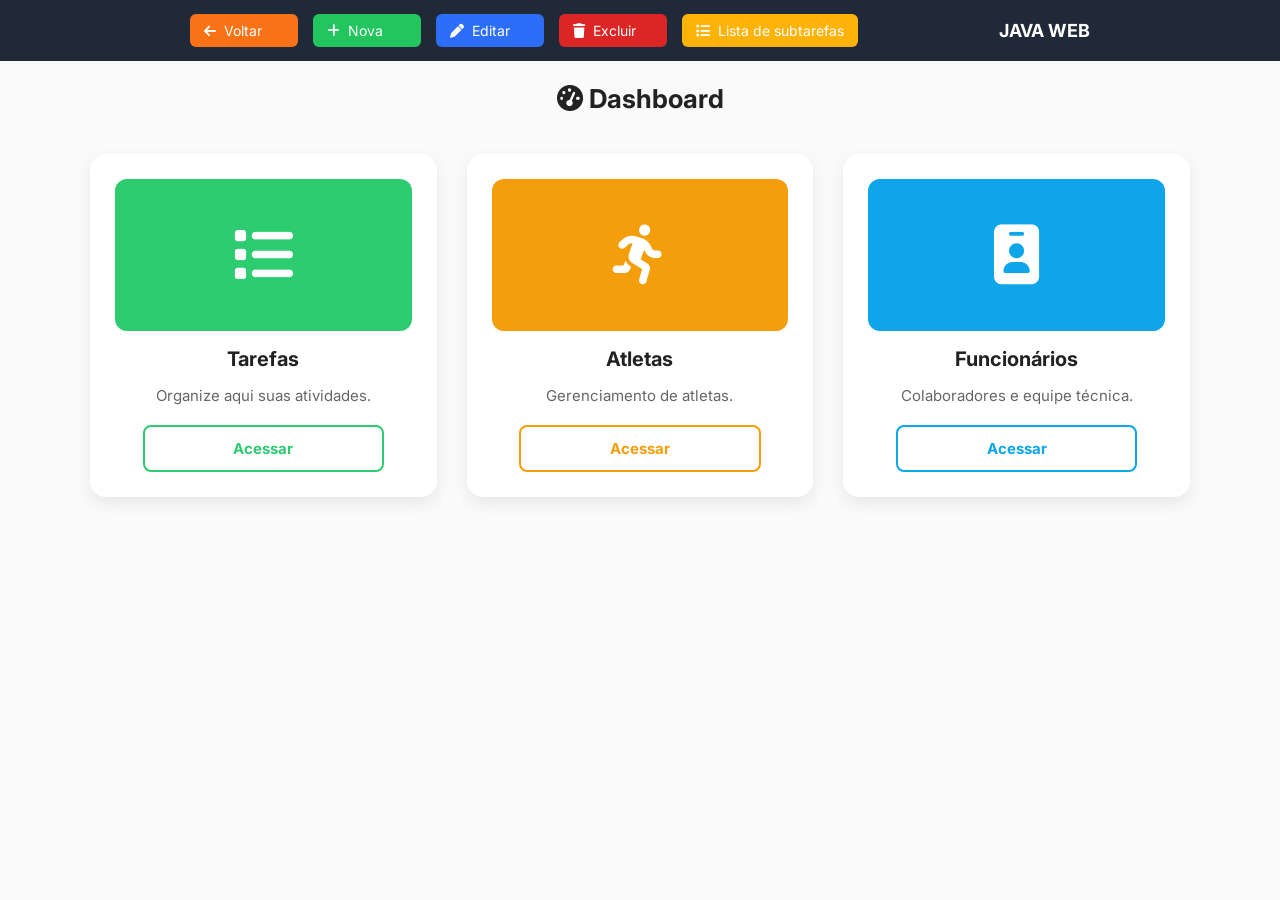
==== web/dashboard.html @ 4356323a "AJUSTES" ====
<!DOCTYPE html>
<html lang="pt-br">

<head>
    <meta charset="UTF-8" />
    <meta name="viewport" content="width=device-width, initial-scale=1.0" />
    <title>JAVA WEB</title>

    <!-- Fonte Inter (mais confiável que @import) -->
    <link rel="preconnect" href="https://fonts.googleapis.com">
    <link rel="preconnect" href="https://fonts.gstatic.com" crossorigin>
    <link rel="stylesheet" href="https://cdnjs.cloudflare.com/ajax/libs/font-awesome/6.5.1/css/all.min.css">
    <link rel="stylesheet" href="./assets/css/base.css">
    <link rel="stylesheet" href="./assets/css/layout.css">
    <link rel="stylesheet" href="./assets/components/buttons-links/style.css">
    <link rel="stylesheet" href="./assets/components/card/style.css">

    <!-- 
    <link rel="stylesheet" href="./assets/css/components/table.css">
    <link rel="stylesheet" href="./assets/css/components/tabs.css">
    <link rel="stylesheet" href="./assets/css/components/paginacao.css">
    <link rel="stylesheet" href="./assets/css/components/box-detalhe.css">
    <link rel="stylesheet" href="./assets/css/components/mini-form.css">
    <link rel="stylesheet" href="./assets/css/components/checkbox.css"> 
-->

</head>
<body>

    <header class="detalhe-header">
        <div class="header-inner">
            <div class="btn-header">
                <a class="link-reset" href="tarefas.html">
                    <i class="fa-solid fa-arrow-left"></i>
                    Voltar
                </a>
                <a class="link-add" type="button" onclick="alert('editar (abrir modal)')">
                    <i class="fa-solid fa-plus"></i>
                    Nova

                </a>

                <a class="link-edit" type="button" onclick="alert('editar (abrir modal)')">
                    <i class="fa-solid fa-pen"></i>
                    Editar
                </a>

                <a class="link-apagar" type="button" onclick="alert('excluir')">
                    <i class="fa-solid fa-trash"></i>
                    Excluir
                </a>

                <a class="link-listar" href="#sub-header">
                    <i class="fa-solid fa-list"></i>
                    Lista de subtarefas
                </a>
            </div>

            <h2>JAVA WEB</h2>
        </div>
    </header>

    <main>
        <!-- <div class="dashboard-container"> -->
            <h2 class="dashboard-title"><i class="fas fa-tachometer-alt"></i> Dashboard</h2>
            <div class="dashboard-grid">
                
                <div class="dashboard-card">
                    <div class="dashboard-icon" style="background-color:#2ecc71;">
                        <i class="fa-solid fa-list"></i>
                    </div>
                    <h5 class="card-title">Tarefas</h5>
                    <p class="card-text">Organize aqui suas atividades.</p>
                    <a href="#" class="dashboard-btn"
                        style="border:2px solid #2ecc71; color:#2ecc71; background:transparent; transition:0.3s;"
                        onmouseover="this.style.background='#2ecc71'; this.style.color='#fff';"
                        onmouseout="this.style.background='transparent'; this.style.color='#2ecc71';"
                        onclick="clearInput();ajaxURL('db05abc2cd78d92b6136740811d416fe.jsap', 1, 1, 1);">Acessar</a>
                </div>  

                <div class="dashboard-card">
                    <div class="dashboard-icon" style="background-color:#f59e0b;">
                        <i class="fa-solid fa-person-running"></i>
                    </div>
                    <h5 class="card-title">Atletas</h5>
                    <p class="card-text">Gerenciamento de atletas.</p>
                    <a href="#" class="dashboard-btn"
                        style="border:2px solid #f59e0b; color:#f59e0b; background:transparent; transition:0.3s;"
                        onmouseover="this.style.background='#f59e0b'; this.style.color='#fff';"
                        onmouseout="this.style.background='transparent'; this.style.color='#f59e0b';"
                        onclick="clearInput();ajaxURL('atletas.jsap', 1, 1, 1);">Acessar</a>
                </div>

                <div class="dashboard-card">
                    <div class="dashboard-icon" style="background-color:#0ea5e9;">
                        <i class="fa-solid fa-id-badge"></i>
                    </div>
                    <h5 class="card-title">Funcionários</h5>
                    <p class="card-text">Colaboradores e equipe técnica.</p>
                    <a href="#" class="dashboard-btn"
                        style="border:2px solid #0ea5e9; color:#0ea5e9; background:transparent; transition:0.3s;"
                        onmouseover="this.style.background='#0ea5e9'; this.style.color='#fff';"
                        onmouseout="this.style.background='transparent'; this.style.color='#0ea5e9';"
                        onclick="clearInput();ajaxURL('funcionarios.jsap', 1, 1, 1);">
                        Acessar
                    </a>
                </div>



            </div>
        <!-- </div> -->
    </main>

</body>

</html>
---- web/assets/css/base.css ----
/* =======================================================================
   FONT
   ======================================================================= */
@import url('https://fonts.googleapis.com/css2?family=Inter:wght@300;400;500;600&display=swap');

/* =======================================================================
   BASE
   ======================================================================= */
html {
  scroll-behavior: smooth;
}

body {
  font-family: 'Inter', sans-serif;
  margin: 0;
  padding: 0;
  background: #fafafa;
  color: #222;
  padding-bottom: 60px; /* evita o footer cobrir o conteúdo */
}

.text-center {
  text-align: center;
}
---- web/assets/css/layout.css ----
/* =======================================================================
   HEADER (usa a tag <header>, sem classe)
   ======================================================================= */
header {
  width: 100%;
  background: #1f2937;
}

.header-inner {
  width: 900px;
  margin: 0 auto;
  display: flex;
  justify-content: space-between;
  align-items: center;
  padding: 14px 20px;
  color: #fff;
}

header h2 {
  margin: 0;
  font-size: 18px;
  font-weight: 700;
}

.btn-header {
  display: flex;
  gap: 15px;
}

.btn-header a {
  text-decoration: none;
  color: inherit;
}

/* =======================================================================
   MAIN
   ======================================================================= */
main {
  width: 1100px;
  margin: 0 auto;
}

main h1 {
  margin: 34px 0 22px 0;
  font-size: 20px;
  font-weight: 600;
  color: #1f2937;
}

/* =======================================================================
   FOOTER FIXO
   ======================================================================= */
.footer {
  position: fixed;
  bottom: 0;
  left: 0;
  width: 100%;
  background: #1f2937;
}

.footer-inner {
  width: 900px;
  margin: 0 auto;
  padding: 0 20px;
  color: #fff;
  font-size: 13px;
  text-align: center;
}
---- web/assets/components/buttons-links/style.css ----
/* =======================================================================
    BOTÕES  E LINKS
   ======================================================================= */
.link-add,
.link-reset,
.link-apagar,
.link-edit,
.link-listar {
  min-width: 80px;
  text-align: center;
  color: #fff;
  border: none;
  padding: 8px 14px;
  border-radius: 6px;
  font-size: 14px;
  cursor: pointer;
  display: flex;
  align-items: center;
  gap: 8px;
}

.link-add { background: #22c55e; }
.link-reset { background: #f97316; }
.link-apagar { background: #dc2626; }
.link-edit { background: #2d6ef8; }
.link-listar { background: #ffb308; }

.link-add:hover { background: #16a34a; }
.link-reset:hover { background: #ea580c; }
.link-apagar:hover { background: red; }
.link-edit:hover { background: #1d4ed8; }
.link-listar:hover { background: #ca8a04; }
---- web/assets/components/card/style.css ----
/* ===== DASHBOARD LAYOUT ===== */
.dashboard-container {
  max-width: 1200px;
  margin: 40px auto;
  padding: 20px 20px;
}
.dashboard-title {
  text-align: center;
  font-size: 26px;
  margin-bottom: 40px;
}

/* Grid responsivo */
.dashboard-grid {
  display: grid;
  grid-template-columns: repeat(auto-fit, minmax(320px, 1fr));
  gap: 30px;
}

/* ===== CARD ===== */
.dashboard-card {
  position: relative; /* referência pros botões */
  background: #fff;
  border-radius: 16px;
  padding: 25px;
  text-align: center;
  transition: transform 0.2s, box-shadow 0.2s;
  box-shadow: 0 6px 16px rgba(0,0,0,0.08);

  /* IMPORTANTE → permite que os botões “saiam” do card */
  overflow: visible;
}
.dashboard-card:hover {
  transform: translateY(-5px);
  box-shadow: 0 10px 24px rgba(0,0,0,0.12);
}

/* ===== ICONES ===== */
.dashboard-icon {
  width: 100%;
  font-size: 60px;
  margin-bottom: 16px;
  color: #fff;
  padding: 40px 0;
  border-radius: 12px;
  display: block;
  text-align: center;
}

/* ===== TEXTOS ===== */
.card-title {
  font-size: 20px;
  margin: 12px 0;
}
.card-text {
  font-size: 15px;
  color: #666;
  margin-bottom: 20px;
}

/* ===== BOTÕES DE AÇÃO (Acessar) ===== */
.dashboard-btn {
  display: inline-block;
  width: 80%;
  padding: 12px 0;
  border-radius: 8px;
  font-size: 15px;
  text-decoration: none;
  border: 2px solid;
  transition: background 0.2s, color 0.2s;
  font-weight: bold;
}

/* ===== CARROSSEL ===== */
.dashboard-carousel {
  position: relative;
  /* overflow: hidden; só corta o slide, não os botões */
  min-height: 300px;
}
.carousel-item {
  display: none;
  animation: fade 0.5s ease-in-out;
}
.carousel-item.active {
  display: block;
}
@keyframes fade {
  from { opacity: 0; }
  to { opacity: 1; }
}

/* ===== BOTÕES DE NAVEGAÇÃO DO CARROSSEL ===== */
.carousel-btn {
  position: absolute;
  top: 50%;
  transform: translateY(-50%);
  background: rgba(255,255,255,0.95);
  border: none;
  font-size: 22px;
  color: #444;
  cursor: pointer;
  padding: 14px 18px;
  border-radius: 50%;
  box-shadow: 0 4px 12px rgba(0,0,0,0.25);
  transition: background 0.2s, color 0.2s, transform 0.2s;
  z-index: 30;
}
.carousel-btn:hover {
  background: #fff;
  color: #000;
  transform: translateY(-50%) scale(1.1);
}

/* Flutuando fora do card */
.carousel-btn.prev {
  left: -15px;
}
.carousel-btn.next {
  right: -15px;
}
---- web/assets/css/components/table.css ----
/* =======================================================================
   TABLE (base)
   ======================================================================= */
table {
  width: 100%;
  border-collapse: collapse;
  box-shadow: 0 2px 8px rgba(0, 0, 0, 0.06);
  background: #fff;
}

th, td {
  border-bottom: 1px solid #ccc;
  padding: 15px;
  font-size: 14px;
}

th {
  border-bottom: 2px solid #000;
  background: #f5f5f5;
  text-align: left;
}

.task-table tbody tr:last-child td {
  border-bottom: 2px solid #000;
}

/* =======================================================================
   LINKS (tabela)
   ======================================================================= */
.task-table td a {
  color: #111;
  text-decoration: none;
}

.task-table td a:hover {
  text-decoration: underline;
}

/* =======================================================================
   PRIORIDADE (primeira coluna)
   ======================================================================= */
.prioridade,
tr > th:first-child {
  padding: 0 !important;
  width: 15px;
}

.alta  { background-color: #fca5a5; }
.media { background-color: #93c5fd; }
.baixa { background-color: #86efac; }

/* =======================================================================
   AÇÕES (editar / excluir)
   ======================================================================= */
.task-table .btn-action {
  text-align: center;
}

.btn-action {
  position: relative;
  z-index: 2; /* acima do overlay da linha */
}

.task-table .btn-action a {
  text-decoration: none;
  color: inherit;
}

.task-table .btn-action.edit a:hover { color: #2563eb; }
.task-table .btn-action.delete a:hover { color: #dc2626; }

/* =======================================================================
   LINHA CLICÁVEL (overlay)
   ======================================================================= */
.row-link {
  position: relative;
}

.cell-link {
  position: relative;
}

.row-anchor {
  position: absolute;
  top: 0;
  left: 0;
  width: 100%;
  height: 100%;
  z-index: 1;
  display: block;
  text-indent: -9999px;
}

.row-link:hover {
  background: #f1f5f9;
  cursor: pointer;
}

/* =======================================================================
   ALERTAS (linha)
   ======================================================================= */
.erro {
  text-align: center;
  font-weight: bold;
  color: #c00;
  background-color: #ffe5e5;
}

.info {
  text-align: center;
  font-weight: bold;
  color: #055160;
  background-color: #e7f3f7;
}

/* =======================================================================
   PAGE HEADER + BADGES (legenda da listagem)
   ======================================================================= */
.page-header {
  display: flex;
  justify-content: space-between;
  align-items: end;
  margin: 17px 0px 0px 0px;
}

.legenda-prioridade {
  display: flex;
  flex-direction: column;
  align-items: flex-end;
  font-size: 12px;
  color: #666;
}

.legenda-label {
  margin-bottom: 4px;
  width: 100%;
  text-align: center;
}

.legenda-badges {
  display: flex;
  overflow: hidden;
  border-radius: 2px;
  min-width: 150px;
  gap: 5px;
}

.badge {
  padding: 4px 10px;
  font-size: 12px;
  min-width: 50px;
  border-radius: 4px;
  text-align: center;
  text-transform: lowercase;
}
---- web/assets/css/components/tabs.css ----
/* =======================================================================
   TABS / GUIAS (Todos / Ativas / Inativas)
   ======================================================================= */
.task-tabs {
  display: flex;
  gap: 10px;
  background: #fff;
  padding: 8px;
  box-shadow: 0 2px 8px rgba(0, 0, 0, 0.06);
}

.task-tab {
  text-decoration: none;
  color: #111;
  font-size: 14px;
  font-weight: 600;
  padding: 10px 14px;
  border-radius: 8px;
  display: inline-flex;
  align-items: center;
  gap: 8px;
  transition: background .15s ease, color .15s ease, transform .05s ease;
  user-select: none;
}

.task-tab:hover {
  background: #f1f5f9;
}

.task-tab.active {
  background: #1f2937;
  color: #fff;
}

.task-tab.active:hover {
  background: #111827;
}

.task-tab:focus-visible {
  outline: 3px solid rgba(37, 99, 235, 0.35);
  outline-offset: 2px;
}

.task-tab i {
  font-size: 14px;
  line-height: 1;
}







/* container precisa ser relative */
.task-tabs {
  position: relative;
  display: flex;
  gap: 10px;
  background: #fff;
  padding: 8px;
  box-shadow: 0 2px 8px rgba(0, 0, 0, 0.06);
}

/* indicador deslizante */
.tab-indicator {
  position: absolute;
  height: calc(100% - 16px);
  top: 8px;
  left: 8px;
  background: #1f2937;
  border-radius: 8px;
  transition: transform .25s ease, width .25s ease;
  z-index: 0;
}

/* tabs ficam acima */
.task-tab {
  position: relative;
  z-index: 1;
  text-decoration: none;
  color: #111;
  font-size: 14px;
  font-weight: 600;
  padding: 10px 14px;
  border-radius: 8px;
  display: inline-flex;
  align-items: center;
  gap: 8px;
  transition: color .15s ease;
}

/* ativo só muda cor do texto agora */
.task-tab.active {
  color: #fff;
}
---- web/assets/css/components/paginacao.css ----
/* =======================================================================
   PAGINAÇÃO (integrada com a tabela)
   ======================================================================= */
.task-pagination2{
  width: 100%;
  max-width: 520px;
  margin: 16px auto 0;

  display: flex;

  background: #fff;
  border: 1px solid #e5e7eb;
  border-radius: 12px;
  overflow: hidden;

  box-shadow: 0 2px 8px rgba(0,0,0,0.06);
}

.task-pagination2 > * + *{
  border-left: 1px solid #edf2f7;
}

/* botões laterais */
.task2-btn{
  flex: 0 0 56px;
  height: 44px;

  border: 0;
  background: transparent;

  font-size: 18px;
  font-weight: 600;
  color: #636464;

  cursor: pointer;
  transition: background 0.15s ease;
}

.task2-btn:hover{
  background: #f1f5f9;
}

.task2-btn:disabled{
  opacity: 0.40;
  cursor: not-allowed;
}

/* centro */
.task2-center{
  flex: 1;
  height: 44px;
  padding: 0 10px;

  display: flex;
  align-items: center;
  justify-content: center;

  position: relative;
}

/* dropdown */
.task2-select{
  width: 100%;
  max-width: 260px;
  height: 34px;

  border-radius: 10px;
  border: 1px solid #d1d5db;
  background: #fff;

  font-size: 14px;
  color: #636464;

  padding: 0 36px 0 12px;
  outline: none;
  cursor: pointer;

  appearance: none;
  -webkit-appearance: none;
  -moz-appearance: none;
}

.task2-select:focus{
  border-color: #93c5fd;
  box-shadow: 0 0 0 3px rgba(147,197,253,0.35);
}

/* seta */
.task2-center::after{
  content: "";
  position: absolute;
  right: 30px;

  width: 7px;
  height: 7px;
  border-right: 2px solid #636464;
  border-bottom: 2px solid #636464;
  transform: rotate(45deg);

  pointer-events: none;
  opacity: 0.75;
}
---- web/assets/css/components/box-detalhe.css ----
.box-detalhe {
  background: #fff;
  box-shadow: 0 2px 8px rgba(0, 0, 0, 0.06);
  border: 1px solid #ddd;
  border-radius: 8px;
  padding: 18px;
  margin: 14px 0 22px;
}

/* faixas de prioridade */
.form-baixa { border-left: 9px solid #86efac; }
.form-media { border-left: 9px solid #93c5fd; }
.form-alta  { border-left: 9px solid #fca5a5; }

.box-detalhe h3 {
  margin: 0 0 14px 0;
  font-size: 16px;
  color: #1f2937;
}

/* =======================================================================
   FORM BASE
   ======================================================================= */

.form-detalhe {
  display: grid;
  grid-template-columns: 2fr 1fr 1fr 1fr;
  gap: 14px;
}

.grupo {
  display: flex;
  flex-direction: column;
  gap: 6px;
}

.grupo label {
  font-size: 12px;
  color: #666;
  font-weight: 600;
}

.grupo input,
.grupo textarea,
.grupo select {
  border: 1px solid #ccc;
  border-radius: 6px;
  padding: 10px 12px;
  font-size: 14px;
  background: #f9fafb;
  color: #111;
  outline: none;
}

.grupo textarea {
  resize: vertical;
  min-height: 90px;
}

/* spans grid */
.span-2 { grid-column: span 2; }
.span-3 { grid-column: span 3; }
.span-4 { grid-column: 1 / -1; }

/* ações */
.acoes {
  display: flex;
  gap: 12px;
  margin-top: 14px;
  flex-wrap: wrap;
  justify-content: center;
  align-items: center;
}

.add-subtarefa {
  padding: 20px 40px;
}

/* =======================================================================
   LAYOUT DETALHE (descrição à direita)
   ======================================================================= */

.box-detalhe .form-detalhe {
  grid-template-columns: 2fr 1.7fr 1.7fr 2.2fr;
  align-items: start;
}

.box-detalhe .form-detalhe > .grupo:nth-child(1){
  grid-column: 1 / 4;
  grid-row: 1;
}

.box-detalhe .form-detalhe > .grupo:nth-child(3){
  grid-column: 1 / 3;
  grid-row: 2;
}

.box-detalhe .form-detalhe > .grupo:nth-child(4){
  grid-column: 3 / 4;
  grid-row: 2;
}

.box-detalhe .form-detalhe > .grupo:nth-child(5){
  grid-column: 1 / 2;
  grid-row: 3;
}

.box-detalhe .form-detalhe > .grupo:nth-child(6){
  grid-column: 2 / 3;
  grid-row: 3;
}

.box-detalhe .form-detalhe > .grupo:nth-child(2){
  grid-column: 3 / 4;
  grid-row: 3;
}

.box-detalhe .form-detalhe > .grupo:nth-child(7){
  grid-column: 4 / 5;
  grid-row: 1 / 4;
  align-self: stretch;
}

.box-detalhe .form-detalhe > .grupo:nth-child(7) textarea{
  height: 100%;
  min-height: 190px;
}

/* =======================================================================
   SUBHEADER (abrir subtarefas)
   ======================================================================= */

.sub-header {
  display: flex;
  justify-content: space-between;
  align-items: center;
  margin: 8px 0 10px;
}

.sub-header.form {
  margin-bottom: -5px;
}

.sub-header.listagem {
  padding-top: 15px;
}

.sub-header h2 {
  margin: 0;
  font-size: 16px;
  color: #1f2937;
  font-weight: 700;
}

/* =======================================================================
   MINI FORM (subtarefas)
   ======================================================================= */
---- web/assets/css/components/mini-form.css ----
.mini-form {
  position: relative;
  background: #fff;
  box-shadow: 0 2px 8px rgba(0, 0, 0, 0.06);
  border: 1px solid #ddd;
  border-radius: 8px;
  padding: 16px;
  margin-top: 16px;
}

.mini-form h3 {
  margin: 0 0 12px 0;
  font-size: 14px;
  color: #1f2937;
}

/* header do mini-form */
.mini-form-header {
  display: flex;
  align-items: center;
  margin-bottom: 10px;
}

/* botão X */
.btn-close {
  position: absolute;
  top: 12px;
  right: 12px;
  background: transparent;
  border: none;
  font-size: 18px;
  cursor: pointer;
  padding: 6px 8px;
  border-radius: 6px;
  transition: .2s;
}

.btn-close:hover {
  background: #fee2e2;
  color: #ef4444;
}

/* =======================================================================
   ANIMAÇÃO ABRIR / FECHAR SUBTAREFAS
   ======================================================================= */

#secaoSubtarefas {
  overflow: hidden;
  max-height: 0;
  opacity: 0;
  transform: translateY(-10px);

  transition:
    max-height .35s ease,
    opacity .25s ease,
    transform .25s ease;

  pointer-events: none;
}

#secaoSubtarefas.ativo {
  max-height: 2000px;
  opacity: 1;
  transform: translateY(0);
  pointer-events: auto;
}

/* =======================================================================
   HEADER FIXO (página detalhe)
   ======================================================================= */

.page-detalhe .detalhe-header{
  position: fixed;
  top: 0;
  left: 0;
  right: 0;
  z-index: 1000;
}

.page-detalhe{
  padding-top: var(--header-h, 72px);
}

.page-detalhe .detalhe-header.sumir{
  transform: translateY(-110%);
  transition: transform .22s ease;
}

/* scroll offset */
.page-detalhe #sub-header{
  scroll-margin-top: var(--header-h, 72px);
}
---- web/assets/css/components/checkbox.css ----
:root {
     --ativo: #1f2937;
     --inativo: #e5e7eb;
     --bolinha: #ffffff;
}

/* ============================
     SWITCH PERSONALIZADO
 ============================ */
 .alternador {
     position: relative;
     width: 45px;     /* ↓ menor */
     height: 22px;    /* ↓ menor */
     display: inline-block;
}

.alternador input {
     opacity: 0;
     width: 0;
     height: 0;
}

.alternador-slider {
     position: absolute;
     inset: 0;
     background: var(--inativo);
     border-radius: 99px;
     cursor: pointer;
     transition: .25s;
}

.alternador-slider::before {
     content: "";
     position: absolute;
     height: 18px;   /* ↓ menor */
     width: 18px;    /* ↓ menor */
     left: 3px;
     top: 2px;
     background: var(--bolinha);
     border-radius: 50%;
     transition: .25s;
}

/* quando marcado */
.alternador input:checked + .alternador-slider {
     background: var(--ativo);
}

.alternador input:checked + .alternador-slider::before {
     transform: translateX(22px);  
}
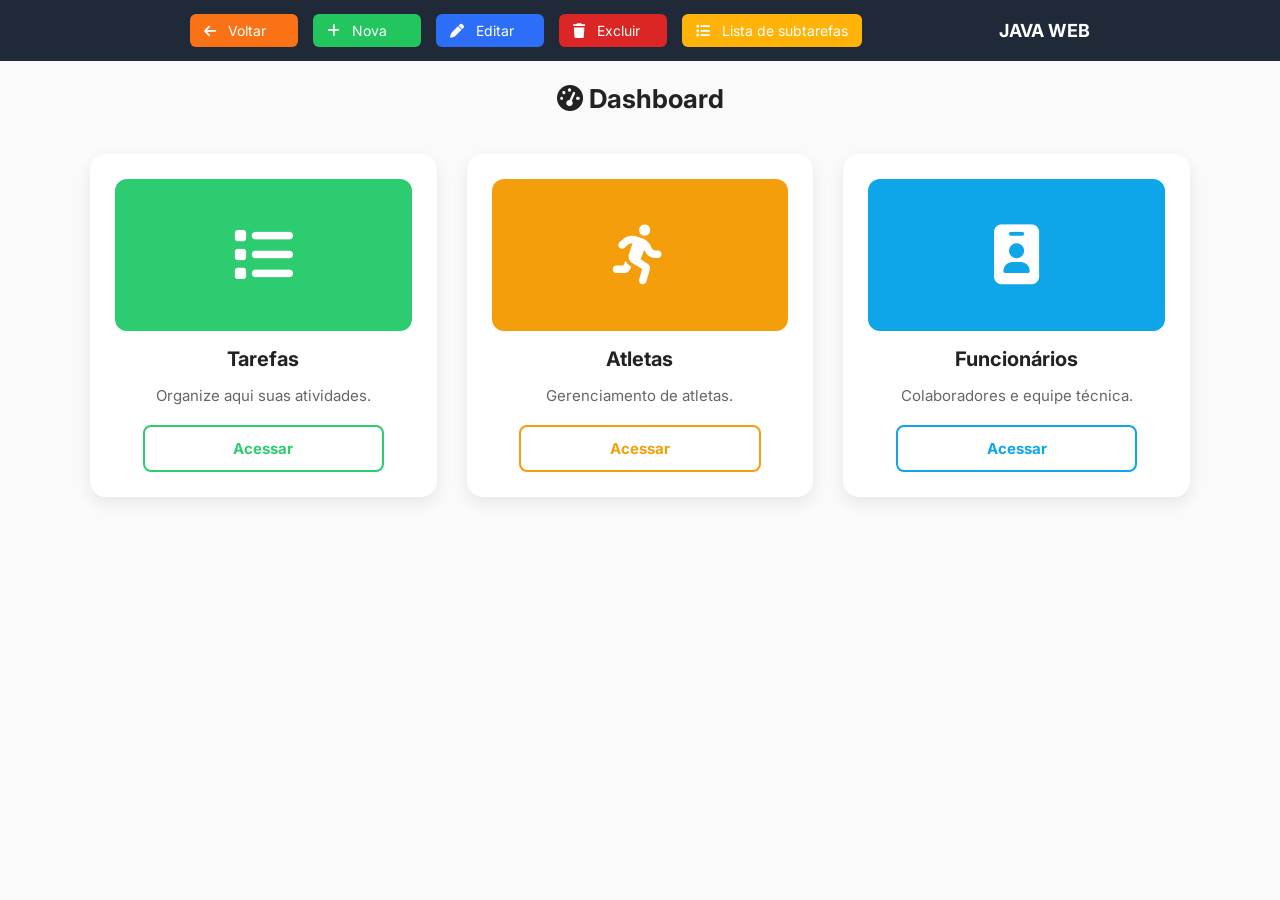
==== commit 537bb864: "TELA DE LISTAGEM PRONTA" ====
--- a/web/dashboard.html
+++ b/web/dashboard.html
@@ -71,11 +71,11 @@
                     </div>
                     <h5 class="card-title">Tarefas</h5>
                     <p class="card-text">Organize aqui suas atividades.</p>
-                    <a href="#" class="dashboard-btn"
+                    <a href="lista-de-tarefas.html" class="dashboard-btn"
                         style="border:2px solid #2ecc71; color:#2ecc71; background:transparent; transition:0.3s;"
                         onmouseover="this.style.background='#2ecc71'; this.style.color='#fff';"
                         onmouseout="this.style.background='transparent'; this.style.color='#2ecc71';"
-                        onclick="clearInput();ajaxURL('db05abc2cd78d92b6136740811d416fe.jsap', 1, 1, 1);">Acessar</a>
+                        onclick="clearInput();">Acessar</a>
                 </div>  
 
                 <div class="dashboard-card">
@@ -88,7 +88,7 @@
                         style="border:2px solid #f59e0b; color:#f59e0b; background:transparent; transition:0.3s;"
                         onmouseover="this.style.background='#f59e0b'; this.style.color='#fff';"
                         onmouseout="this.style.background='transparent'; this.style.color='#f59e0b';"
-                        onclick="clearInput();ajaxURL('atletas.jsap', 1, 1, 1);">Acessar</a>
+                        onclick="clearInput();">Acessar</a>
                 </div>
 
                 <div class="dashboard-card">
@@ -101,8 +101,7 @@
                         style="border:2px solid #0ea5e9; color:#0ea5e9; background:transparent; transition:0.3s;"
                         onmouseover="this.style.background='#0ea5e9'; this.style.color='#fff';"
                         onmouseout="this.style.background='transparent'; this.style.color='#0ea5e9';"
-                        onclick="clearInput();ajaxURL('funcionarios.jsap', 1, 1, 1);">
-                        Acessar
+                        onclick="clearInput();">Acessar</a>
                     </a>
                 </div>
 
--- a/web/assets/components/buttons-links/style.css
+++ b/web/assets/components/buttons-links/style.css
@@ -16,7 +16,7 @@
   cursor: pointer;
   display: flex;
   align-items: center;
-  gap: 8px;
+  gap: 12px;
 }
 
 .link-add { background: #22c55e; }
@@ -29,4 +29,15 @@
 .link-reset:hover { background: #ea580c; }
 .link-apagar:hover { background: red; }
 .link-edit:hover { background: #1d4ed8; }
-.link-listar:hover { background: #ca8a04; }+.link-listar:hover { background: #ca8a04; }
+
+.task-table th a {
+  text-decoration: none;
+  color: inherit;
+  font-weight: inherit;
+  display: inline-block;
+  transition: .15s;
+}
+.task-table th a:hover {
+  transform: scale(1.05);
+}
